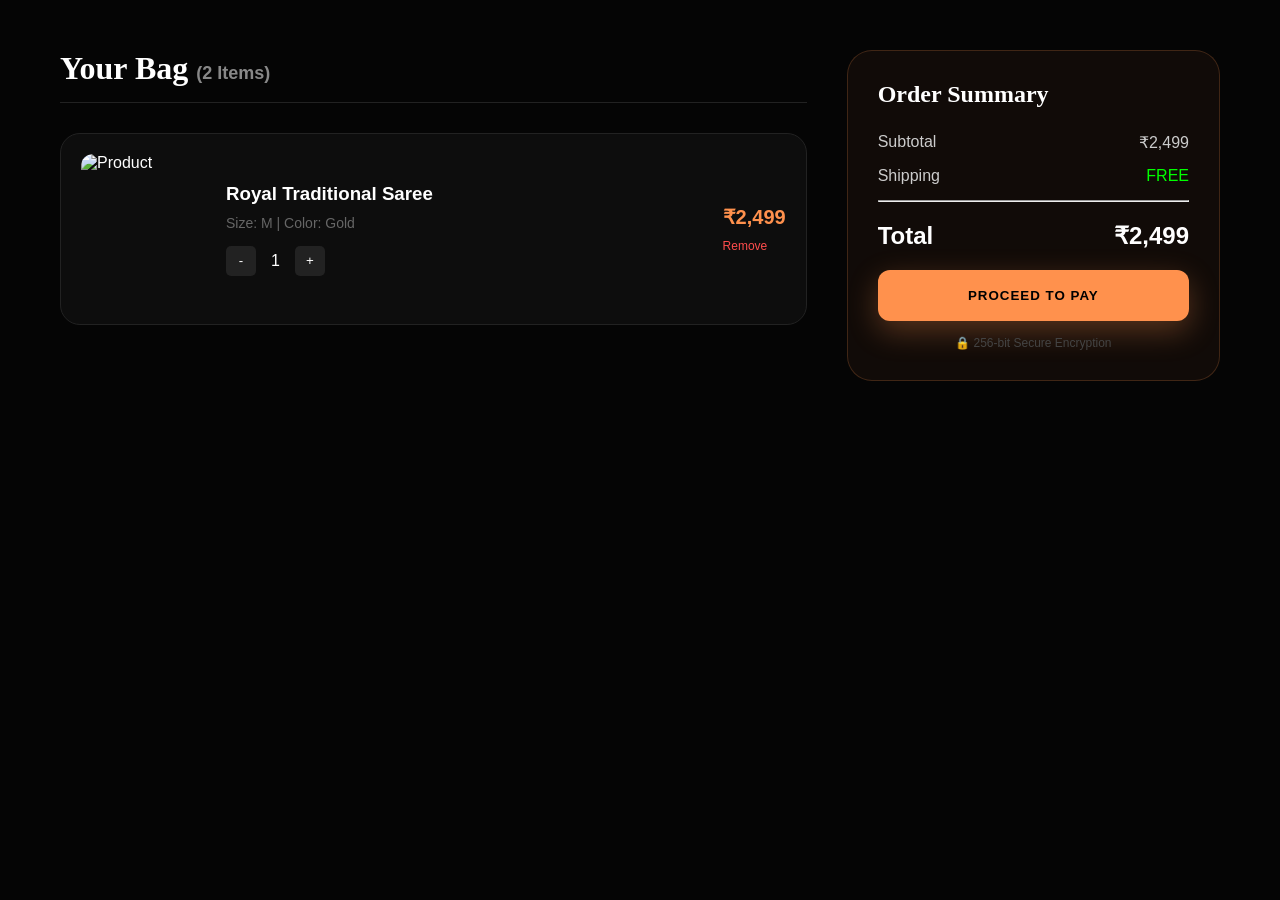
==== cart.html @ 79abe535 "commit karo" ====
<!DOCTYPE html>
<html lang="en">
<head>
    <meta charset="UTF-8">
    <meta name="viewport" content="width=device-width, initial-scale=1.0">
    <title>Your Premium Cart | Khushi Fashion</title>
    <link rel="stylesheet" href="style.css">
</head>
<body style="background: #050505;">

    <div class="cart-wrapper">
        <div class="cart-items-section">
            <h1 class="cart-title">Your Bag <span>(2 Items)</span></h1>
            
            <div class="cart-item-card">
                <img src="women-cat.png" alt="Product">
                <div class="cart-item-details">
                    <h3>Royal Traditional Saree</h3>
                    <p>Size: M | Color: Gold</p>
                    <div class="qty-control">
                        <button>-</button><span>1</span><button>+</button>
                    </div>
                </div>
                <div class="cart-item-price">
                    <p class="new-price">₹2,499</p>
                    <button class="remove-item">Remove</button>
                </div>
            </div>
            </div>

        <div class="cart-summary-section">
            <div class="summary-card">
                <h2>Order Summary</h2>
                <div class="summary-line">
                    <span>Subtotal</span>
                    <span>₹2,499</span>
                </div>
                <div class="summary-line">
                    <span>Shipping</span>
                    <span style="color: #00ff00;">FREE</span>
                </div>
                <hr>
                <div class="total-line">
                    <span>Total</span>
                    <span>₹2,499</span>
                </div>
                <button class="checkout-btn">PROCEED TO PAY</button>
                <p class="secure-text">🔒 256-bit Secure Encryption</p>
            </div>
        </div>
    </div>

</body>
</html>
---- style.css ----
*html
  {  scroll-behavior: smooth;

   }
 
 * body{
 font-family:'Poppins', sans-serif;
 }
 h1, h2, .brand-name{
    font-family:'Playfair Display', serif;
 }

* {
    margin: 0;
    padding: 0;
    box-sizing: border-box;
    font-family: 'Inter', sans-serif;
}

body {
    background-color: #0a0a0a; /* Deep Premium Black */
    color: #ffffff;
}

/* --- 1. PREMIUM HEADER (Black Theme) --- */
.max-header {
    background: #000; 
    color: #fff;
    padding: 15px 0;
    border-bottom: 1px solid rgba(255,255,255,0.1);
}

.header-container {
    display: flex;
    justify-content: space-between;
    align-items: center;
    max-width: 1400px;
    margin: 0 auto;
    padding: 0 30px;
}

.brand-logo {
    font-size: 24px;
    font-weight: bold;
    color: #FF914D; /* Orange Logo */
    letter-spacing: 1px;
}

/* --- FIXED SEARCH BAR LAYOUT --- */
.header-search {
    flex: 0 0 450px;
    position: relative;
    display: flex; /* Sabse Important: naya naya code added */
    align-items: center; /* Icons ko input box ke beech mein late hain */
    background: #111; /* Search background same rakho */
    border: 1px solid rgba(255,255,255,0.2);
    border-radius: 8px;
    padding: 0 10px; /* Thoda gap side mein */
}

/* Search Input inside the container */
.header-search input {
    flex: 1; /* Input baaki jagah le lega */
    padding: 12px 10px;
    background: transparent; /* Piche ka background black rahega */
    border: none; /* Bahar ka border fixed hai, andar ka nahi chahiye */
    color: #fff;
    outline: none;
    font-size: 14px;
}

/* Search Icon inside the container */
.search-icon {
    font-size: 18px;
    color: rgba(255,255,255,0.6);
    cursor: pointer;
    margin-left: 10px; /* Thoda side gap icon ke liye */
}

.header-actions {
    display: flex;
    gap: 15px;
}

.action-btn {
    padding: 10px 20px;
    background: #FF914D;
    color: #fff;
    text-decoration: none;
    border-radius: 8px;
    font-weight: 600;
}

/* --- 2. CATEGORIES SECTION (Final premium fix) --- */
.max-categories {
    background-color: #ffffff; /* Pure White background for contrast */
    padding: 30px 0;
    border-bottom: 1px solid #eeeeee;
}

.cat-container {
    display: flex;
    justify-content: center;
    gap: 35px; /* Sahi gap between categories */
    max-width: 1200px;
    margin: 0 auto;
}

.cat-item {
    display: flex;
    flex-direction: column; /* Text image ke niche aaye */
    align-items: center;
    text-decoration: none;
    color: #333333;
    transition: transform 0.3s ease;
}

.cat-item img {
    width: 100px; /* Max fashion style size */
    height: 100px;
    border-radius: 50%; /* Photo ko gol karne ke liye sabse zaroori line */
    object-fit: cover;
    margin-bottom: 12px;
    border: 3px solid transparent;
    transition: 0.3s;
}

/* Hover effects */
.cat-item:hover { transform: translateY(-8px); } /* Mouse le jane par upar uthega */
.cat-item:hover img { border-color: #FF914D; } /* Orange border on image hover */

.cat-item span {
    font-size: 14px;
    font-weight: 600;
}

.hero {
    height: 80vh;
    display: flex;
    align-items: center;
    justify-content: center;
    text-align: center;
}

.hero h1 { font-size: 60px; line-height: 1.2; }
.highlight { color: #007bff; }

/* Buttons Upgrade */
.cta-buttons {
    margin-top: 30px;
    display: flex;
    gap: 20px;
    justify-content: center;
}

.btn-primary {
    padding: 12px 35px;
    background: #007bff;
    color: white;
    border: none;
    border-radius: 50px; /* Round buttons are more premium */
    font-weight: 600;
    cursor: pointer;
    transition: all 0.4s ease;
    box-shadow: 0 0 15px rgba(0, 123, 255, 0.4);
}

.btn-primary:hover {
    transform: translateY(-3px);
    box-shadow: 0 10px 25px rgba(0, 123, 255, 0.6);
}

.btn-secondary {
    padding: 12px 35px;
    background: transparent;
    color: white;
    border: 1px solid rgba(255,255,255,0.3);
    border-radius: 50px;
    font-weight: 600;
    cursor: pointer;
    transition: 0.3s;
}

.btn-secondary:hover {
    background: rgba(255,255,255,0.1);
    border-color: white;
}

body {
    background: radial-gradient(circle at center, #1a1a1a 0%, #0a0a0a 100%);
    color: #ffffff;
    overflow-x: hidden;
}

.login-btn a {
    background: rgba(255, 255, 255, 0.1);
    padding: 8px 20px;
    border-radius: 8px;
    border: 1px solid rgba(255, 255, 255, 0.2);
    backdrop-filter: blur(5px);
}

.login-btn a:hover {
    background: #fff;
    color: #000 !important;
}
@keyframes fadeInUp {
    from { opacity: 0; transform: translateY(30px); }
    to { opacity: 1; transform: translateY(0); }
}

.hero-content {
    animation: fadeInUp 1s ease-out;
}


.login-body {
    height: 100vh;
    display: flex;
    justify-content: center;
    align-items: center;
}

.login-card {
    background: rgba(255, 255, 255, 0.05);
    padding: 40px;
    border-radius: 20px;
    backdrop-filter: blur(20px);
    border: 1px solid rgba(255, 255, 255, 0.1);
    text-align: center;
    width: 350px;
}

.login-card input {
    width: 100%;
    padding: 12px;
    margin: 10px 0;
    background: rgba(255, 255, 255, 0.08);
    border: 1px solid rgba(255, 255, 255, 0.1);
    border-radius: 8px;
    color: white;
    outline: none;
}

.login-card input:focus {
    border-color: #007bff;
}

.back-link {
    display: block;
    margin-top: 20px;
    color: #888;
    text-decoration: none;
    font-size: 14px;
}

.products-section { padding: 100px 10%; text-align: center; }
.section-title { margin-bottom: 50px; font-size: 36px; }

.product-grid {
    display: grid;
    grid-template-columns: repeat(auto-fit, minmax(250px, 1fr));
    gap: 30px;
}

.product-card {
    background: #151515;
    padding: 30px;
    border-radius: 20px;
    transition: 0.5s ease;
    border: 1px solid #222;
}

.product-card:hover {
    transform: translateY(-10px);
    border-color: #007bff;
    box-shadow: 0 20px 40px rgba(0,0,0,0.5);
}

.product-img {
    height: 150px;
    background: linear-gradient(45deg, #222, #333);
    border-radius: 10px;
    margin-bottom: 20px;
}

.login-card input:focus {
    border-color: #007bff;
    box-shadow: 0 0 10px rgba(0, 123, 255, 0.3);
    background: rgba(255, 255, 255, 0.12); /* Thoda bright highlight */
}

.login-card .btn-primary {
    width: 100%; /* Full width button zyada professional lagta hai login par */
    font-size: 16px;
    letter-spacing: 1px;
    margin-top: 15px;
}

.navbar {
    position: fixed; /* Screen par chipka rahega */
    top: 0;
    width: 100%;
    z-index: 1000; /* Sabse upar dikhega */
    /* Baaki purana code waise hi rahega */
}

/* Why Choose Us Styling */
.features-section {
    padding: 80px 10%;
    background: #0d0d0d;
    text-align: center;
}

.features-grid {
    display: flex;
    gap: 20px;
    justify-content: center;
    margin-top: 40px;
}

.feature-card {
    background: rgba(255, 255, 255, 0.02);
    padding: 40px;
    border-radius: 15px;
    border: 1px solid rgba(255, 255, 255, 0.05);
    transition: 0.3s;
    flex: 1;
}

.feature-card:hover {
    background: rgba(255, 255, 255, 0.05);
    transform: scale(1.05);
}

.feature-card .icon { font-size: 40px; margin-bottom: 20px; }

/* Footer Styling */
.premium-footer {
    padding: 60px 10% 30px;
    border-top: 1px solid #222;
    background: #050505;
    text-align: center;
}

.footer-links {
    list-style: none;
    display: flex;
    justify-content: center;
    gap: 30px;
    margin: 20px 0;
}

.footer-links a {
    text-decoration: none;
    color: #666;
    font-size: 14px;
    transition: 0.3s;
}

.footer-links a:hover { color: #007bff; }

.copyright { color: #444; font-size: 12px; margin-top: 20px; }

/* Brand Container Layout */
.brand-container {
    display: flex;
    align-items: center;
    gap: 15px; /* Logo aur naam ke beech ki jagah */
}

.site-logo {
    height: 50px; /* Logo ka size thoda bada kiya */
    width: auto;
    filter: drop-shadow(0 0 5px rgba(255, 126, 95, 0.3)); /* Halka sa glow */
}

.brand-name {
    font-size: 22px;
    font-weight: 700;
    letter-spacing: 1.5px;
    color: #ffffff;
    text-transform: uppercase;
}

.brand-name span {
    color: #ff7e5f; /* Aapke logo ka orange/coral shade */
    font-weight: 300; /* Store word ko thoda light rakha premium look ke liye */
}

/* Navbar spacing adjustment */
.navbar {
    display: flex;
    justify-content: space-between;
    padding: 15px 8%;
    align-items: center;
    background: rgba(0, 0, 0, 0.8);
    backdrop-filter: blur(15px);
    border-bottom: 1px solid rgba(255, 255, 255, 0.1);
}

/* Mobile Optimization for Fashion Store */
@media (max-width: 600px) {
    /* Navbar fix */
    .navbar {
        padding: 10px 15px;
        flex-direction: column; /* Sab kuch center mein layout karega */
        height: auto;
    }

    .brand-container {
        margin-bottom: 10px;
    }

    .site-logo {
        height: 40px; /* Logo thoda chhota taki jagah bache */
    }

    .brand-name {
        font-size: 16px; /* Naam readable rahe par chhota */
    }

    .nav-links {
        display: flex;
        flex-wrap: wrap; /* Links agar zyada hon toh niche wali line mein aa jayein */
        justify-content: center;
        gap: 10px;
        padding: 0;
    }

    .nav-links a {
        font-size: 12px;
    }

    /* Hero Section Fix */
   .hero  {
        height: 70vh; /* Phone screen ke liye height kam ki */
        padding: 20px;
    }

    .hero h1 {
        font-size: 28px; /* Heading badi aur clear */
        line-height: 1.3;
    }

    .hero p {
        font-size: 14px;
        margin-top: 15px;
    }

    /* Buttons Fix */
    .cta-buttons {
        flex-direction: column;
        width: 100%;
        gap: 15px;
    }

    .btn-primary, .btn-secondary {
        width: 100%; /* Pure screen par fail jayenge, touch karne mein aasan */
        padding: 15px;
    }

    /* Grid Fix for Products and Features */
    .product-grid, .features-grid {
        display: flex;
        flex-direction: column;
        gap: 20px;
    }
}


/* --- Naya Premium Popup Structure --- */

.modal {
    display: none; 
    position: fixed; 
    z-index: 9999; 
    left: 0;
    top: 0;
    width: 100%;
    height: 100%;
    /* Isse piche ki website halki dikhegi */
    background-color: rgba(0, 0, 0, 0.6); 
    /* Premium glassy effect ke liye */
    backdrop-filter: blur(5px); 
}

.modal-content {
    background: #151515;
    position: absolute;
    top: 50%;
    left: 50%;
    transform: translate(-50%, -50%); /* Perfect Center */
    padding: 60px 40px; /* Bada padding for spacious feel */
    border: 1.5px solid #ff7e5f;
    border-radius: 30px; /* More rounded premium look */
    width: 90%;
    max-width: 480px; /* Pehle se kafi bada size */
    text-align: center;
    box-shadow: 0 25px 70px rgba(0,0,0,0.6), 0 0 30px rgba(255, 126, 95, 0.15);
}

/* --- Cross (❌) Button - Perfect Alignment --- */
.close-btn {
    position: absolute;
    top: 20px;
    right: 25px; /* Perfect corner placement */
    font-size: 32px; /* Bigger ❌ */
    color: #888;
    cursor: pointer;
    line-height: 1; /* Aligns with text */
    transition: 0.3s;
}

.close-btn:hover {
    color: #ff7e5f;
}

/* --- Premium Typography (Alag lines ke liye) --- */

/* Line 1: 'Welcome to...' - Royal (Playfair) */
.modal-content h2 {
    font-family: 'Playfair Display', serif; /* Agar yeh font linked nahi hai, toh link karein */
    font-size: 30px; /* Bada Headline */
    color: #ff7e5f;
    margin-top: 0;
    margin-bottom: 25px; /* Space niche text ke liye */
    letter-spacing: 0.5px;
}

/* Line 2: 'Our Exclusive...' - Clean (Poppins/Montserrat) */
.modal-content p {
    font-family: 'Poppins', sans-serif; /* Agar linked nahi hai, link karein */
    font-size: 16px;
    color: #ccc;
    line-height: 1.6;
    margin-top: 0;
    margin-bottom: 45px; /* Kafi space button ko niche karne ke liye */
    font-weight: 300; /* Lighter look */
}

/* --- Start Shopping Button (Toda Niche) --- */
#modalClose {
    width: 100%;
    padding: 16px; /* Bada button */
    font-family: 'Montserrat', sans-serif; /* Stronger Font for Button */
    font-weight: 600;
    font-size: 16px;
    letter-spacing: 1.2px;
    text-transform: uppercase; /* Modern look */
    background: #ff7e5f; /* Logo color */
    border: none;
    border-radius: 50px;
    cursor: pointer;
    transition: 0.3s;
}

#modalClose:hover {
    background: #e66a4e;
    transform: translateY(-3px);
    box-shadow: 0 5px 15px rgba(255, 126, 95, 0.4);
}


/* --- MODERN LOGIN PAGE (ORANGE THEME) --- */

* {
    margin: 0;
    padding: 0;
    box-sizing: border-box;
    font-family: 'Poppins', sans-serif;
}

.main-container {
    height: 100vh;
    display: flex;
    align-items: center;
    justify-content: center;
    background: radial-gradient(circle at center, #ff914d 0%, #cc5500 100%); /* Shinning Orange Radial */
    position: relative;
    overflow: hidden;
}

/* Glassmorphism Login Box */
.login-box {
    position: relative;
    background: rgba(255, 255, 255, 0.1); /* Transparent White */
    padding: 60px 50px;
    border-radius: 30px;
    border: 1px solid rgba(255, 255, 255, 0.2);
    backdrop-filter: blur(25px); /* Magic Blur effect */
    width: 100%;
    max-width: 450px;
    text-align: left;
    box-shadow: 0 40px 100px rgba(0,0,0,0.3);
    z-index: 10;
}

.brand-name {
    font-weight: 700;
    font-size: 20px;
    color: white;
    margin-bottom: 5px;
    text-align: center;
}

.login-box h2 {
    font-weight: 700;
    font-size: 32px;
    color: white;
    margin-bottom: 30px;
    text-align: center;
}

/* Input Fields Style */
.input-field {
    margin-bottom: 20px;
}

.input-field label {
    display: block;
    font-size: 14px;
    color: rgba(255,255,255,0.7);
    margin-bottom: 8px;
}

.input-field input {
    width: 100%;
    padding: 15px 20px;
    background: white; /* Clean white inputs as in design */
    border: none;
    border-radius: 12px;
    font-size: 15px;
    color: #333;
    outline: none;
    box-shadow: inset 0 2px 5px rgba(0,0,0,0.05);
}

.input-field input:focus {
    box-shadow: inset 0 2px 5px rgba(0,0,0,0.05), 0 0 15px rgba(255, 145, 77, 0.5);
}

.forgot-pass {
    display: block;
    font-size: 13px;
    color: rgba(255,255,255,0.7);
    text-decoration: none;
    margin-top: -10px;
    margin-bottom: 30px;
    transition: 0.3s;
}

.forgot-pass:hover { color: white; }

/* Main Sign in Button */
.btn-signin {
    width: 100%;
    padding: 18px;
    background: #cc5500; /* Deep Orange for contrast */
    border: none;
    border-radius: 15px;
    color: white;
    font-weight: 700;
    font-size: 16px;
    cursor: pointer;
    transition: 0.4s all;
    box-shadow: 0 10px 30px rgba(204, 85, 0, 0.4);
}

.btn-signin:hover {
    background: #b34a00;
    transform: translateY(-3px);
    box-shadow: 0 15px 40px rgba(204, 85, 0, 0.6);
}

/* Social Login */
.separator {
    margin: 30px 0;
    position: relative;
    text-align: center;
}

.separator::before {
    content: "";
    position: absolute;
    top: 50%;
    left: 0;
    width: 100%;
    height: 1px;
    background: rgba(255, 255, 255, 0.1);
}

.separator span {
    background: #cc5500; /* Background radial outer color to blend with gradient */
    padding: 0 15px;
    color: rgba(255,255,255,0.6);
    font-size: 13px;
    position: relative;
    z-index: 2;
}

.social-login {
    display: flex;
    justify-content: center;
    gap: 15px;
    margin-bottom: 30px;
}

.btn-social {
    width: 60px;
    height: 60px;
    display: flex;
    align-items: center;
    justify-content: center;
    background: white; /* Clean white buttons for icons */
    border: none;
    border-radius: 15px;
    cursor: pointer;
    transition: 0.3s all;
}

.btn-social img { width: 22px; height: 22px; }

.btn-social:hover {
    transform: translateY(-3px);
    box-shadow: 0 10px 20px rgba(0,0,0,0.2);
}

.register-text {
    font-size: 13px;
    color: rgba(255,255,255,0.6);
    text-align: center;
}

.register-text a {
    color: white;
    font-weight: 600;
    text-decoration: none;
}

/* --- 3D Background Shapes --- */

.shape {
    position: absolute;
    background: rgba(255, 255, 255, 0.1); /* Soft White Light Peach */
    backdrop-filter: blur(10px);
    border-radius: 50%; /* Most are based on circles */
    transition: 1s ease-out all;
}

/* Shape positions based on original design */
.shape-1 {
    width: 200px; height: 200px;
    border-radius: 50%; /* Large top-left circle */
    top: -50px; left: -50px;
}

.shape-2 {
    width: 150px; height: 150px;
    top: 15%; right: 10%;
    border-radius: 30%; /* Boxy-rounded circle */
}

.shape-3 {
    width: 100px; height: 100px;
    bottom: 10%; left: 5%;
}

.shape-4 {
    width: 60px; height: 120px;
    border-radius: 30px; /* Small pill-shaped */
    top: 50%; right: -20px;
}

.shape-5 {
    width: 80px; height: 80px;
    border-radius: 20px;
    top: 10%; left: 20%;
}

.shape-6 {
    width: 70px; height: 70px;
    bottom: 25%; right: 20%;
}

.search-icon {
    line-height: 1; /* Isse icon line ke beech mein aa jayega */
    display: flex;
    align-items: center;
}

/* --- 2. PRODUCT CARDS FIX (Name and Price visibility) --- */
.product-card {
    background: #151515;
    border-radius: 12px;
    overflow: hidden;
    display: flex; 
    flex-direction: column; /* Aapne jo line dali, wo sahi hai */
    height: 100%; /* Card ko barabar rakhne ke liye */
    border: 1px solid #222;
}

.product-img {
    width: 100%;
    height: 300px; /* Image ki height thodi kam ki hai taaki button niche space le sake */
    overflow: hidden;
}

.product-img img {
    width: 100%;
    height: 100%;
    object-fit: cover;
}

.product-info {
    padding: 20px;
    background: #000;
    flex-grow: 1; /* Ye line text ko bachi hui jagah degi */
    display: flex;
    flex-direction: column;
    justify-content: space-between; /* Isse button apne aap ekdum niche chala jayega */
}

.product-info h3 {
    font-size: 16px;
    font-weight: 700;
    color: #fff; /* White title black background par saaf dikhega */
    margin-bottom: 8px;
    text-transform: capitalize;
}

/* Price Section Fix */
.price {
    font-size: 18px;
    font-weight: 800;
    color: #FF914D; /* Logo Orange for Rupes */
    display: flex; /* alignment fix */
    align-items: center;
    gap: 10px;
    margin-bottom: 12px;
}

.price span {
    font-size: 14px;
    color: rgba(255,255,255,0.5); /* Thoda feeka white purani price ke liye */
    text-decoration: line-through; /* Cutting line */
}

/* --- FIXED: Add to Cart Buttons in line --- */
.add-to-cart {
    display: block; /* Full width */
    width: 100%;
    padding: 12px;
    background: #FF914D; /* Full Orange */
    color: #000;
    border: none;
    border-radius: 8px;
    font-weight: bold;
    cursor: pointer;
    margin-top: 5px; /* Button niche set */
    transition: 0.3s;
}

.add-to-cart:hover {
    background: #fff; /* Safed hovering style */
    color: #FF914D; /* Orange text on hover */
}

/* --- 1. BANNER SLIDER --- */
.main-slider {
    position: relative;
    height: 550px;
    overflow: hidden;
}

.slider-item img {
    width: 100%;
    height: 100%;
    object-fit: cover;
}

.glass-card {
    position: absolute;
    top: 50%;
    left: 10%;
    transform: translateY(-50%);
    background: rgba(255, 255, 255, 0.05); /* Glass effect */
    backdrop-filter: blur(15px); /* Blurry background */
    padding: 40px;
    border-radius: 20px;
    border: 1px solid rgba(255, 255, 255, 0.1);
    box-shadow: 0 25px 50px rgba(0,0,0,0.5);
    max-width: 450px;
}

.glass-card h1 {
    font-size: 45px;
    color: #fff;
    margin: 15px 0;
    line-height: 1.1;
}

.shop-now {
    padding: 12px 30px;
    background: #FF914D;
    color: #000;
    border: none;
    border-radius: 50px;
    font-weight: 800;
    cursor: pointer;
    box-shadow: 0 10px 20px rgba(255, 145, 77, 0.3);
}

/* --- 2. PREMIUM FOOTER --- */
.premium-footer {
    background: #050505;
    padding: 80px 20px 20px;
    border-top: 1px solid #222;
}

.footer-grid {
    display: grid;
    grid-template-columns: repeat(auto-fit, minmax(250px, 1fr));
    gap: 40px;
    max-width: 1200px;
    margin: 0 auto;
}

.footer-links h4, .footer-contact h4 {
    color: #FF914D;
    margin-bottom: 20px;
}

.footer-links ul { list-style: none; }
.footer-links ul li { margin-bottom: 10px; }
.footer-links a { color: #888; text-decoration: none; transition: 0.3s; }
.footer-links a:hover { color: #fff; padding-left: 10px; }

.footer-bottom {
    text-align: center;
    margin-top: 50px;
    padding-top: 20px;
    border-top: 1px solid #111;
    color: #444;
    font-size: 13px;
}

/* --- ULTRA PREMIUM CART PAGE DESIGN --- */
.cart-wrapper {
    display: flex;
    max-width: 1200px;
    margin: 50px auto;
    gap: 40px;
    padding: 0 20px;
}

.cart-items-section { flex: 2; }
.cart-summary-section { flex: 1; }

.cart-title {
    color: #fff;
    font-size: 32px;
    margin-bottom: 30px;
    border-bottom: 1px solid #222;
    padding-bottom: 15px;
}

.cart-title span { color: #888; font-size: 18px; }

/* Item Card with Glass Effect */
.cart-item-card {
    display: flex;
    align-items: center;
    background: rgba(255,255,255,0.03);
    border: 1px solid #222;
    padding: 20px;
    border-radius: 20px;
    margin-bottom: 20px;
    transition: 0.3s;
}

.cart-item-card:hover { border-color: #FF914D; }

.cart-item-card img {
    width: 120px;
    height: 150px;
    border-radius: 12px;
    object-fit: cover;
}

.cart-item-details { flex-grow: 1; padding: 0 25px; }
.cart-item-details h3 { color: #fff; margin-bottom: 10px; }
.cart-item-details p { color: #666; font-size: 14px; }

.qty-control {
    display: flex;
    align-items: center;
    gap: 15px;
    margin-top: 15px;
}

.qty-control button {
    background: #222;
    color: #fff;
    border: none;
    width: 30px;
    height: 30px;
    border-radius: 5px;
    cursor: pointer;
}

.new-price { color: #FF914D; font-size: 20px; font-weight: 800; }
.remove-item {
    background: none;
    border: none;
    color: #ff4d4d;
    cursor: pointer;
    margin-top: 10px;
    font-size: 12px;
}

/* Summary Card - The Ultra Look */
.summary-card {
    background: rgba(255, 145, 77, 0.05); /* Soft Orange tint */
    border: 1px solid rgba(255, 145, 77, 0.2);
    padding: 30px;
    border-radius: 25px;
    position: sticky;
    top: 100px;
}

.summary-card h2 { color: #fff; margin-bottom: 25px; }
.summary-line {
    display: flex;
    justify-content: space-between;
    color: #ccc;
    margin-bottom: 15px;
}

.total-line {
    display: flex;
    justify-content: space-between;
    color: #fff;
    font-size: 24px;
    font-weight: 900;
    margin: 20px 0;
}

.checkout-btn {
    width: 100%;
    padding: 18px;
    background: #FF914D;
    color: #000;
    border: none;
    border-radius: 12px;
    font-weight: 900;
    letter-spacing: 1px;
    cursor: pointer;
    box-shadow: 0 10px 30px rgba(255, 145, 77, 0.3);
}

.secure-text {
    text-align: center;
    color: #444;
    font-size: 12px;
    margin-top: 15px;
}

/* Responsive Fix */
@media (max-width: 900px) {
    .cart-wrapper { flex-direction: column; }
}
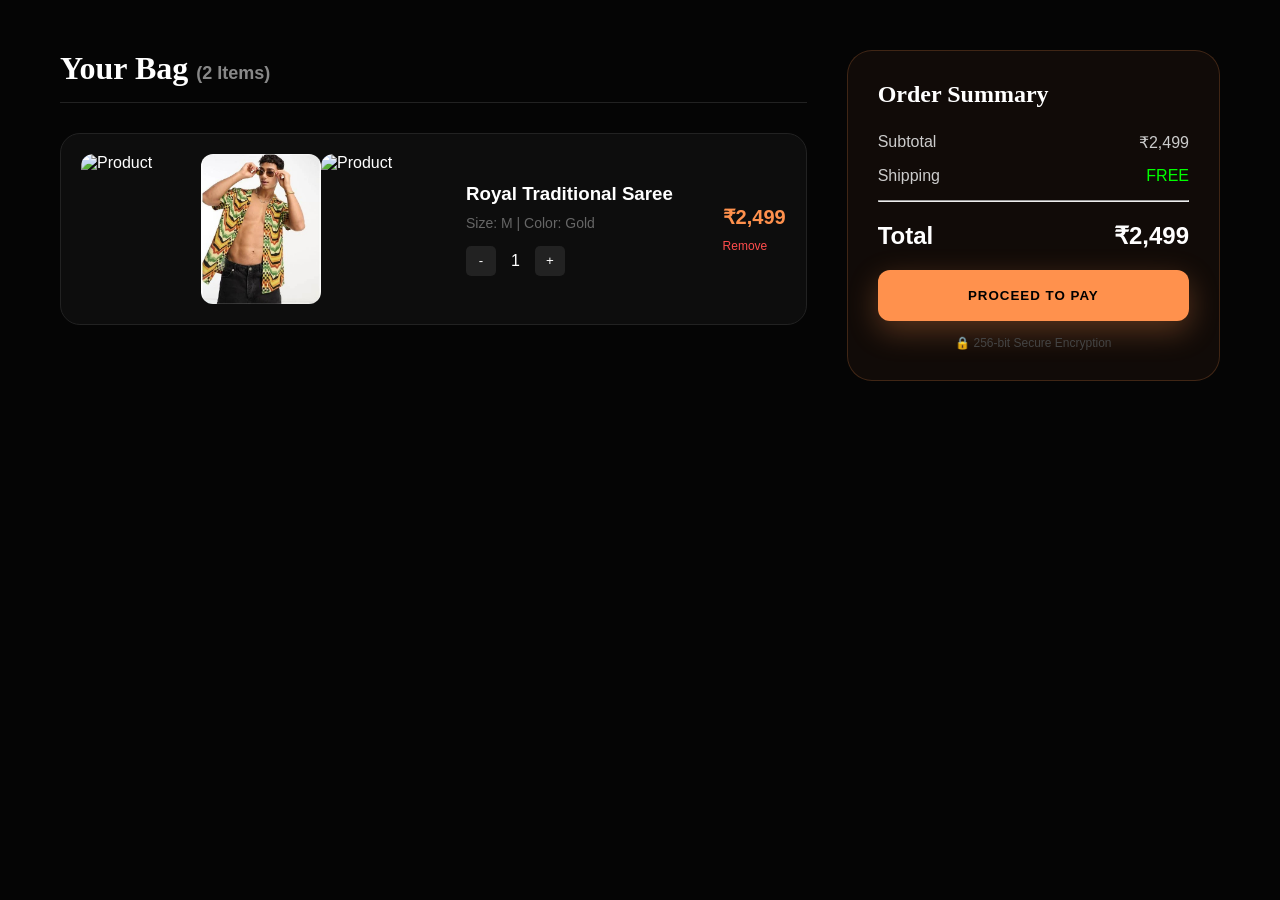
==== commit 9e41a6b7: "commit karo" ====
--- a/cart.html
+++ b/cart.html
@@ -14,6 +14,8 @@
             
             <div class="cart-item-card">
                 <img src="women-cat.png" alt="Product">
+                <img src="mens.cat.jpg" alt="Product">
+                <img src="kids-cat.png" alt="Product">
                 <div class="cart-item-details">
                     <h3>Royal Traditional Saree</h3>
                     <p>Size: M | Color: Gold</p>
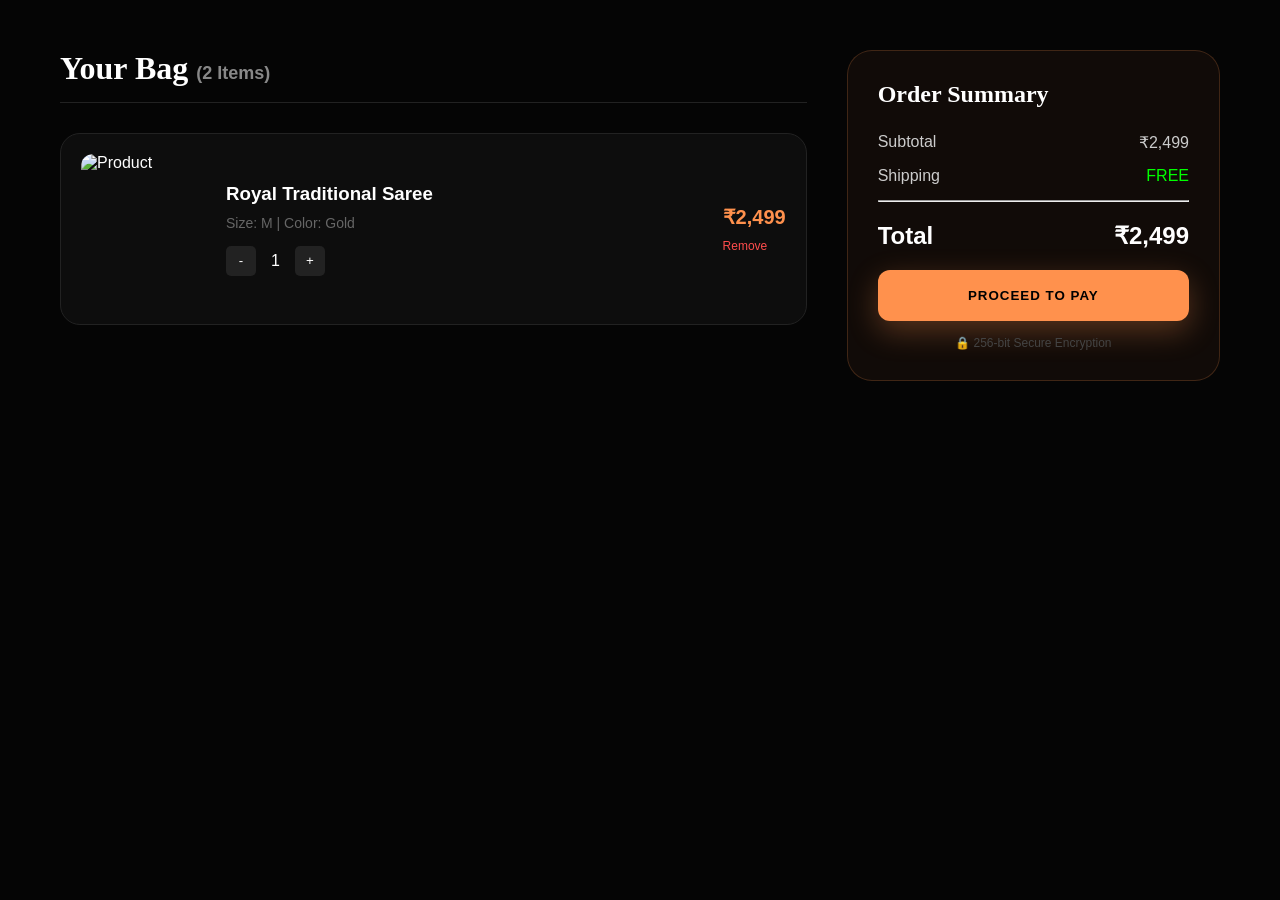
==== commit 7e8f482a: "commit" ====
--- a/cart.html
+++ b/cart.html
@@ -14,8 +14,6 @@
             
             <div class="cart-item-card">
                 <img src="women-cat.png" alt="Product">
-                <img src="mens.cat.jpg" alt="Product">
-                <img src="kids-cat.png" alt="Product">
                 <div class="cart-item-details">
                     <h3>Royal Traditional Saree</h3>
                     <p>Size: M | Color: Gold</p>
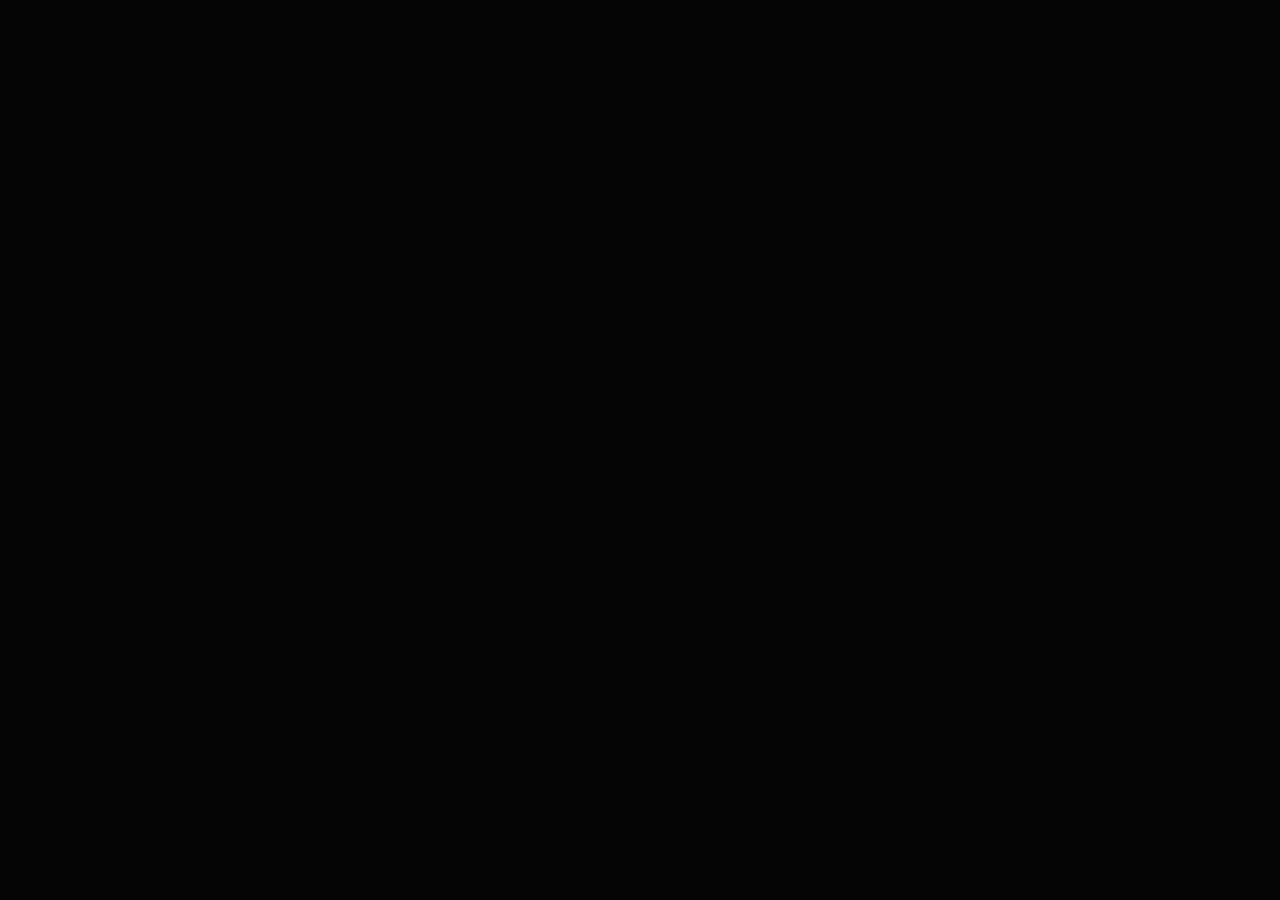
==== commit 80df2b1d: "commit karo" ====
--- a/cart.html
+++ b/cart.html
@@ -8,47 +8,55 @@
 </head>
 <body style="background: #050505;">
 
-    <div class="cart-wrapper">
-        <div class="cart-items-section">
-            <h1 class="cart-title">Your Bag <span>(2 Items)</span></h1>
-            
-            <div class="cart-item-card">
-                <img src="women-cat.png" alt="Product">
-                <div class="cart-item-details">
-                    <h3>Royal Traditional Saree</h3>
-                    <p>Size: M | Color: Gold</p>
-                    <div class="qty-control">
-                        <button>-</button><span>1</span><button>+</button>
-                    </div>
-                </div>
-                <div class="cart-item-price">
-                    <p class="new-price">₹2,499</p>
-                    <button class="remove-item">Remove</button>
+    <script>
+    // 1. Product Data (Sabse alag details)
+    const products = {
+        'women': { name: 'Royal Traditional Saree', price: 2499, img: 'women-cat.png' },
+        'men': { name: 'Premium Cotton Shirt', price: 899, img: 'mens-cat.jpg' },
+        'kids': { name: 'Cool Kids Denim', price: 1200, img: 'kids-cat.png' }
+    };
+
+    // 2. URL se pata karo kaun sa product hai
+    const urlParams = new URLSearchParams(window.location.search);
+    const productKey = urlParams.get('p') || 'women'; // Default women agar kuch na mile
+    const selectedProduct = products[productKey];
+
+    // 3. Page par details fill karo
+    document.querySelector('.cart-items-section').innerHTML = `
+        <h1 class="cart-title">Your Bag</h1>
+        <div class="cart-item-card">
+            <img src="${selectedProduct.img}" alt="Product">
+            <div class="cart-item-details">
+                <h3>${selectedProduct.name}</h3>
+                <p>Size: M | Color: Premium</p>
+                <div class="qty-control">
+                    <button onclick="updateQty(-1)">-</button>
+                    <span id="qty">1</span>
+                    <button onclick="updateQty(1)">+</button>
                 </div>
             </div>
-            </div>
-
-        <div class="cart-summary-section">
-            <div class="summary-card">
-                <h2>Order Summary</h2>
-                <div class="summary-line">
-                    <span>Subtotal</span>
-                    <span>₹2,499</span>
-                </div>
-                <div class="summary-line">
-                    <span>Shipping</span>
-                    <span style="color: #00ff00;">FREE</span>
-                </div>
-                <hr>
-                <div class="total-line">
-                    <span>Total</span>
-                    <span>₹2,499</span>
-                </div>
-                <button class="checkout-btn">PROCEED TO PAY</button>
-                <p class="secure-text">🔒 256-bit Secure Encryption</p>
+            <div class="cart-item-price">
+                <p class="new-price">₹${selectedProduct.price}</p>
             </div>
         </div>
-    </div>
+    `;
+
+    // Bill Summary update karne ke liye
+    function updateBill(qty) {
+        const total = selectedProduct.price * qty;
+        document.querySelector('.summary-line span:last-child').innerText = '₹' + total;
+        document.querySelector('.total-line span:last-child').innerText = '₹' + total;
+    }
+
+    function updateQty(change) {
+        let qtySpan = document.getElementById('qty');
+        let currentQty = parseInt(qtySpan.innerText);
+        currentQty += change;
+        if (currentQty < 1) currentQty = 1;
+        qtySpan.innerText = currentQty;
+        updateBill(currentQty);
+    }
+</script>
 
 </body>
 </html>
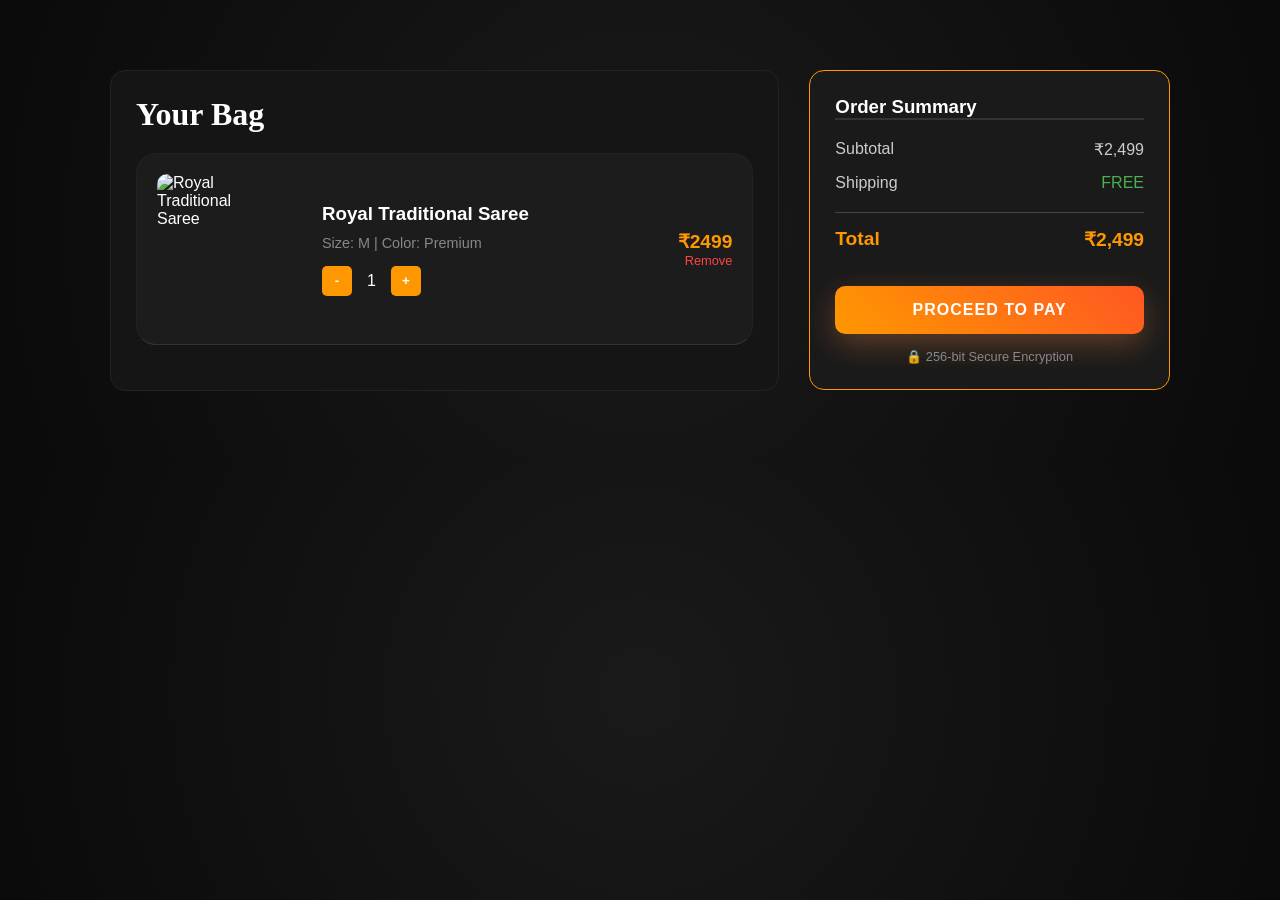
==== commit 442e1066: "commit karo" ====
--- a/cart.html
+++ b/cart.html
@@ -3,59 +3,102 @@
 <head>
     <meta charset="UTF-8">
     <meta name="viewport" content="width=device-width, initial-scale=1.0">
-    <title>Your Premium Cart | Khushi Fashion</title>
+    <title>Your Bag | Khushi Fashion Store</title>
     <link rel="stylesheet" href="style.css">
+    <style>
+        body { background-color: #0a0a0a; color: white; font-family: 'Poppins', sans-serif; }
+        .cart-container { max-width: 1100px; margin: 50px auto; display: flex; gap: 30px; padding: 20px; }
+        .cart-items-section { flex: 2; background: #151515; padding: 25px; border-radius: 15px; border: 1px solid #222; }
+        .cart-item-card { display: flex; align-items: center; gap: 20px; padding-bottom: 20px; border-bottom: 1px solid #333; }
+        .cart-item-card img { width: 120px; height: 150px; object-fit: cover; border-radius: 10px; }
+        .qty-control { display: flex; align-items: center; gap: 15px; margin-top: 15px; }
+        .qty-control button { background: #ff9800; border: none; color: white; width: 30px; height: 30px; border-radius: 5px; cursor: pointer; font-weight: bold; }
+        .order-summary { flex: 1; background: #1a1a1a; padding: 25px; border-radius: 15px; height: fit-content; border: 1px solid #ff9800; }
+        .summary-line { display: flex; justify-content: space-between; margin-bottom: 15px; }
+        .total-line { font-size: 1.2rem; font-weight: bold; border-top: 1px solid #444; pt: 15px; color: #ff9800; }
+        .checkout-btn { width: 100%; padding: 15px; background: linear-gradient(45deg, #ff9800, #ff5722); border: none; color: white; border-radius: 10px; font-size: 1rem; cursor: pointer; font-weight: bold; margin-top: 20px; transition: 0.3s; }
+        .checkout-btn:hover { transform: scale(1.02); box-shadow: 0 5px 15px rgba(255,152,0,0.4); }
+    </style>
 </head>
-<body style="background: #050505;">
+<body>
 
-    <script>
-    // 1. Product Data (Sabse alag details)
+<div class="cart-container">
+    <div class="cart-items-section" id="cart-display">
+        </div>
+
+    <div class="order-summary">
+        <h3>Order Summary</h3>
+        <hr style="border: 0.5px solid #333; margin-bottom: 20px;">
+        <div class="summary-line">
+            <span>Subtotal</span>
+            <span id="subtotal">₹0</span>
+        </div>
+        <div class="summary-line">
+            <span>Shipping</span>
+            <span style="color: #4caf50;">FREE</span>
+        </div>
+        <div class="summary-line total-line" style="margin-top: 20px; padding-top: 15px;">
+            <span>Total</span>
+            <span id="final-total">₹0</span>
+        </div>
+        <button class="checkout-btn" onclick="alert('Order Placed Successfully!')">PROCEED TO PAY</button>
+        <p style="font-size: 0.8rem; text-align: center; margin-top: 15px; color: #888;">🔒 256-bit Secure Encryption</p>
+    </div>
+</div>
+
+<script>
+    // 1. Data Database (Teeno products ki details)
     const products = {
         'women': { name: 'Royal Traditional Saree', price: 2499, img: 'women-cat.png' },
-        'men': { name: 'Premium Cotton Shirt', price: 899, img: 'mens-cat.jpg' },
+        'men': { name: 'Premium Cotton Shirt', price: 899, img: 'mens.cat.jpg' },
         'kids': { name: 'Cool Kids Denim', price: 1200, img: 'kids-cat.png' }
     };
 
-    // 2. URL se pata karo kaun sa product hai
-    const urlParams = new URLSearchParams(window.location.search);
-    const productKey = urlParams.get('p') || 'women'; // Default women agar kuch na mile
-    const selectedProduct = products[productKey];
+    // 2. URL se check karo kaunsa product hai
+    const params = new URLSearchParams(window.location.search);
+    const pKey = params.get('p') || 'women'; 
+    const item = products[pKey];
 
-    // 3. Page par details fill karo
-    document.querySelector('.cart-items-section').innerHTML = `
-        <h1 class="cart-title">Your Bag</h1>
+    // 3. UI update karein
+    const display = document.getElementById('cart-display');
+    display.innerHTML = `
+        <h1 style="margin-bottom: 20px;">Your Bag</h1>
         <div class="cart-item-card">
-            <img src="${selectedProduct.img}" alt="Product">
+            <img src="${item.img}" alt="${item.name}">
             <div class="cart-item-details">
-                <h3>${selectedProduct.name}</h3>
-                <p>Size: M | Color: Premium</p>
+                <h3>${item.name}</h3>
+                <p style="color: #888; font-size: 0.9rem;">Size: M | Color: Premium</p>
                 <div class="qty-control">
-                    <button onclick="updateQty(-1)">-</button>
-                    <span id="qty">1</span>
-                    <button onclick="updateQty(1)">+</button>
+                    <button onclick="changeQty(-1)">-</button>
+                    <span id="qty-val">1</span>
+                    <button onclick="changeQty(1)">+</button>
                 </div>
             </div>
-            <div class="cart-item-price">
-                <p class="new-price">₹${selectedProduct.price}</p>
+            <div style="margin-left: auto; text-align: right;">
+                <p style="font-size: 1.2rem; color: #ff9800; font-weight: bold;">₹${item.price}</p>
+                <p style="color: #ff4444; font-size: 0.8rem; cursor: pointer;" onclick="location.href='index.html'">Remove</p>
             </div>
         </div>
     `;
 
-    // Bill Summary update karne ke liye
-    function updateBill(qty) {
-        const total = selectedProduct.price * qty;
-        document.querySelector('.summary-line span:last-child').innerText = '₹' + total;
-        document.querySelector('.total-line span:last-child').innerText = '₹' + total;
+    // 4. Quantity aur Total Price change karne ka function
+    function updatePricing(q) {
+        const total = item.price * q;
+        document.getElementById('subtotal').innerText = '₹' + total.toLocaleString();
+        document.getElementById('final-total').innerText = '₹' + total.toLocaleString();
     }
 
-    function updateQty(change) {
-        let qtySpan = document.getElementById('qty');
-        let currentQty = parseInt(qtySpan.innerText);
-        currentQty += change;
-        if (currentQty < 1) currentQty = 1;
-        qtySpan.innerText = currentQty;
-        updateBill(currentQty);
+    function changeQty(amt) {
+        let qElement = document.getElementById('qty-val');
+        let currentQ = parseInt(qElement.innerText);
+        currentQ += amt;
+        if(currentQ < 1) currentQ = 1;
+        qElement.innerText = currentQ;
+        updatePricing(currentQ);
     }
+
+    // Initial price set karein
+    updatePricing(1);
 </script>
 
 </body>
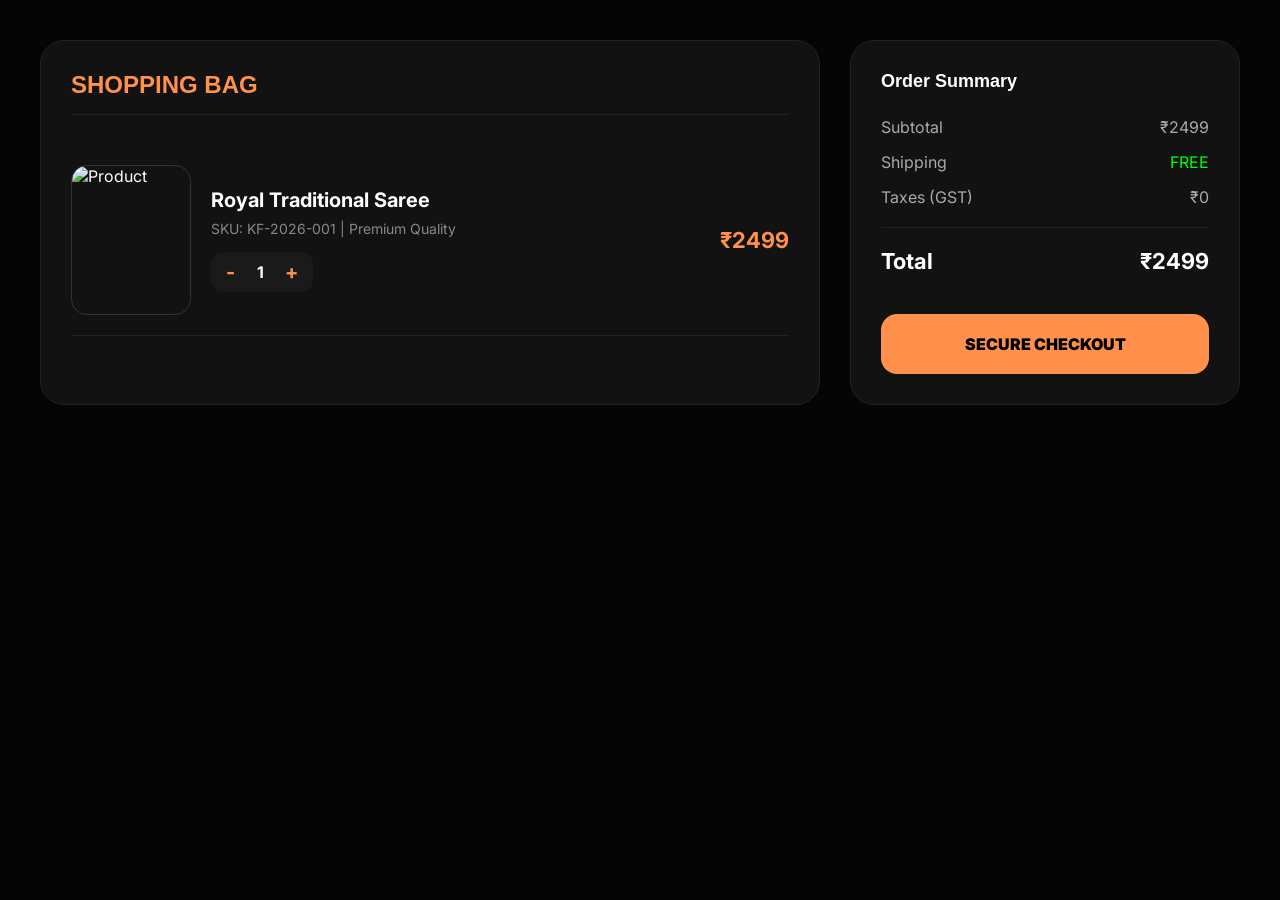
==== commit 746721d2: "commit karo" ====
--- a/cart.html
+++ b/cart.html
@@ -3,103 +3,104 @@
 <head>
     <meta charset="UTF-8">
     <meta name="viewport" content="width=device-width, initial-scale=1.0">
-    <title>Your Bag | Khushi Fashion Store</title>
-    <link rel="stylesheet" href="style.css">
+    <title>Premium Cart | Khushi Fashion</title>
+    <link href="https://fonts.googleapis.com/css2?family=Syncopate:wght@700&family=Inter:wght@300;400;700&display=swap" rel="stylesheet">
+    
     <style>
-        body { background-color: #0a0a0a; color: white; font-family: 'Poppins', sans-serif; }
-        .cart-container { max-width: 1100px; margin: 50px auto; display: flex; gap: 30px; padding: 20px; }
-        .cart-items-section { flex: 2; background: #151515; padding: 25px; border-radius: 15px; border: 1px solid #222; }
-        .cart-item-card { display: flex; align-items: center; gap: 20px; padding-bottom: 20px; border-bottom: 1px solid #333; }
-        .cart-item-card img { width: 120px; height: 150px; object-fit: cover; border-radius: 10px; }
-        .qty-control { display: flex; align-items: center; gap: 15px; margin-top: 15px; }
-        .qty-control button { background: #ff9800; border: none; color: white; width: 30px; height: 30px; border-radius: 5px; cursor: pointer; font-weight: bold; }
-        .order-summary { flex: 1; background: #1a1a1a; padding: 25px; border-radius: 15px; height: fit-content; border: 1px solid #ff9800; }
-        .summary-line { display: flex; justify-content: space-between; margin-bottom: 15px; }
-        .total-line { font-size: 1.2rem; font-weight: bold; border-top: 1px solid #444; pt: 15px; color: #ff9800; }
-        .checkout-btn { width: 100%; padding: 15px; background: linear-gradient(45deg, #ff9800, #ff5722); border: none; color: white; border-radius: 10px; font-size: 1rem; cursor: pointer; font-weight: bold; margin-top: 20px; transition: 0.3s; }
-        .checkout-btn:hover { transform: scale(1.02); box-shadow: 0 5px 15px rgba(255,152,0,0.4); }
+        :root { --accent: #FF914D; --bg: #050505; --card: #121212; }
+        * { margin: 0; padding: 0; box-sizing: border-box; font-family: 'Inter', sans-serif; }
+        body { background: var(--bg); color: #fff; padding: 40px 20px; }
+
+        .cart-wrapper { max-width: 1200px; margin: 0 auto; display: grid; grid-template-columns: 2fr 1fr; gap: 30px; }
+        
+        /* Left Section */
+        .items-container { background: var(--card); border-radius: 24px; padding: 30px; border: 1px solid #222; }
+        .cart-header { font-family: 'Syncopate', sans-serif; font-size: 24px; color: var(--accent); margin-bottom: 30px; border-bottom: 1px solid #222; padding-bottom: 15px; }
+        
+        .item-row { display: grid; grid-template-columns: 120px 1fr auto; gap: 20px; align-items: center; padding: 20px 0; border-bottom: 1px solid #222; }
+        .item-row img { width: 100%; height: 150px; object-fit: cover; border-radius: 16px; border: 1px solid #333; }
+        
+        .item-info h3 { font-size: 20px; margin-bottom: 8px; }
+        .item-info p { color: #888; font-size: 14px; }
+        
+        .qty-box { display: flex; align-items: center; gap: 15px; margin-top: 15px; background: #1a1a1a; width: fit-content; padding: 8px 15px; border-radius: 12px; }
+        .qty-box button { background: none; border: none; color: var(--accent); font-size: 20px; cursor: pointer; font-weight: bold; }
+        .qty-box span { font-weight: bold; min-width: 20px; text-align: center; }
+
+        .price-tag { font-size: 22px; font-weight: 700; color: var(--accent); }
+
+        /* Right Section: Summary */
+        .summary-box { background: var(--card); border-radius: 24px; padding: 30px; border: 1px solid #222; height: fit-content; position: sticky; top: 20px; }
+        .summary-box h2 { font-family: 'Syncopate', sans-serif; font-size: 18px; margin-bottom: 25px; }
+        .line { display: flex; justify-content: space-between; margin-bottom: 15px; color: #aaa; }
+        .total-line { border-top: 1px solid #222; padding-top: 20px; margin-top: 20px; font-size: 22px; font-weight: 700; color: #fff; }
+
+        .pay-btn { width: 100%; padding: 20px; background: var(--accent); color: #000; border: none; border-radius: 16px; font-weight: 900; font-size: 16px; cursor: pointer; margin-top: 25px; transition: 0.3s; text-transform: uppercase; }
+        .pay-btn:hover { transform: translateY(-5px); box-shadow: 0 10px 30px rgba(255, 145, 77, 0.3); }
+
+        @media (max-width: 900px) { .cart-wrapper { grid-template-columns: 1fr; } }
     </style>
 </head>
 <body>
 
-<div class="cart-container">
-    <div class="cart-items-section" id="cart-display">
+    <div class="cart-wrapper">
+        <div class="items-container" id="cart-items">
+            </div>
+
+        <div class="summary-box">
+            <h2>Order Summary</h2>
+            <div class="line"><span>Subtotal</span><span id="sub-price">₹0</span></div>
+            <div class="line"><span>Shipping</span><span style="color: #00ff00;">FREE</span></div>
+            <div class="line"><span>Taxes (GST)</span><span>₹0</span></div>
+            <div class="line total-line"><span>Total</span><span id="total-price">₹0</span></div>
+            <button class="pay-btn" onclick="alert('Proceeding to Secure Payment...')">Secure Checkout</button>
         </div>
+    </div>
 
-    <div class="order-summary">
-        <h3>Order Summary</h3>
-        <hr style="border: 0.5px solid #333; margin-bottom: 20px;">
-        <div class="summary-line">
-            <span>Subtotal</span>
-            <span id="subtotal">₹0</span>
-        </div>
-        <div class="summary-line">
-            <span>Shipping</span>
-            <span style="color: #4caf50;">FREE</span>
-        </div>
-        <div class="summary-line total-line" style="margin-top: 20px; padding-top: 15px;">
-            <span>Total</span>
-            <span id="final-total">₹0</span>
-        </div>
-        <button class="checkout-btn" onclick="alert('Order Placed Successfully!')">PROCEED TO PAY</button>
-        <p style="font-size: 0.8rem; text-align: center; margin-top: 15px; color: #888;">🔒 256-bit Secure Encryption</p>
-    </div>
-</div>
+    <script>
+        const products = {
+            'women': { name: 'Royal Traditional Saree', price: 2499, img: 'women-cat.png' },
+            'men': { name: 'Premium Cotton Shirt', price: 899, img: 'mens-cat.jpg' },
+            'kids': { name: 'Cool Kids Denim', price: 1200, img: 'kids-cat.png' }
+        };
 
-<script>
-    // 1. Data Database (Teeno products ki details)
-    const products = {
-        'women': { name: 'Royal Traditional Saree', price: 2499, img: 'women-cat.png' },
-        'men': { name: 'Premium Cotton Shirt', price: 899, img: 'mens.cat.jpg' },
-        'kids': { name: 'Cool Kids Denim', price: 1200, img: 'kids-cat.png' }
-    };
+        const params = new URLSearchParams(window.location.search);
+        const pKey = params.get('p') || 'women'; 
+        const item = products[pKey];
 
-    // 2. URL se check karo kaunsa product hai
-    const params = new URLSearchParams(window.location.search);
-    const pKey = params.get('p') || 'women'; 
-    const item = products[pKey];
+        const container = document.getElementById('cart-items');
+        container.innerHTML = `
+            <h1 class="cart-header">SHOPPING BAG</h1>
+            <div class="item-row">
+                <img src="${item.img}" alt="Product">
+                <div class="item-info">
+                    <h3>${item.name}</h3>
+                    <p>SKU: KF-2026-001 | Premium Quality</p>
+                    <div class="qty-box">
+                        <button onclick="changeQty(-1)">-</button>
+                        <span id="qty-val">1</span>
+                        <button onclick="changeQty(1)">+</button>
+                    </div>
+                </div>
+                <div class="price-tag">₹${item.price}</div>
+            </div>
+        `;
 
-    // 3. UI update karein
-    const display = document.getElementById('cart-display');
-    display.innerHTML = `
-        <h1 style="margin-bottom: 20px;">Your Bag</h1>
-        <div class="cart-item-card">
-            <img src="${item.img}" alt="${item.name}">
-            <div class="cart-item-details">
-                <h3>${item.name}</h3>
-                <p style="color: #888; font-size: 0.9rem;">Size: M | Color: Premium</p>
-                <div class="qty-control">
-                    <button onclick="changeQty(-1)">-</button>
-                    <span id="qty-val">1</span>
-                    <button onclick="changeQty(1)">+</button>
-                </div>
-            </div>
-            <div style="margin-left: auto; text-align: right;">
-                <p style="font-size: 1.2rem; color: #ff9800; font-weight: bold;">₹${item.price}</p>
-                <p style="color: #ff4444; font-size: 0.8rem; cursor: pointer;" onclick="location.href='index.html'">Remove</p>
-            </div>
-        </div>
-    `;
+        function updateTotals(q) {
+            const total = item.price * q;
+            document.getElementById('sub-price').innerText = '₹' + total;
+            document.getElementById('total-price').innerText = '₹' + total;
+        }
 
-    // 4. Quantity aur Total Price change karne ka function
-    function updatePricing(q) {
-        const total = item.price * q;
-        document.getElementById('subtotal').innerText = '₹' + total.toLocaleString();
-        document.getElementById('final-total').innerText = '₹' + total.toLocaleString();
-    }
-
-    function changeQty(amt) {
-        let qElement = document.getElementById('qty-val');
-        let currentQ = parseInt(qElement.innerText);
-        currentQ += amt;
-        if(currentQ < 1) currentQ = 1;
-        qElement.innerText = currentQ;
-        updatePricing(currentQ);
-    }
-
-    // Initial price set karein
-    updatePricing(1);
-</script>
-
+        function changeQty(n) {
+            let q = document.getElementById('qty-val');
+            let val = parseInt(q.innerText) + n;
+            if(val < 1) val = 1;
+            q.innerText = val;
+            updateTotals(val);
+        }
+        
+        updateTotals(1); // Initial load
+    </script>
 </body>
 </html>
